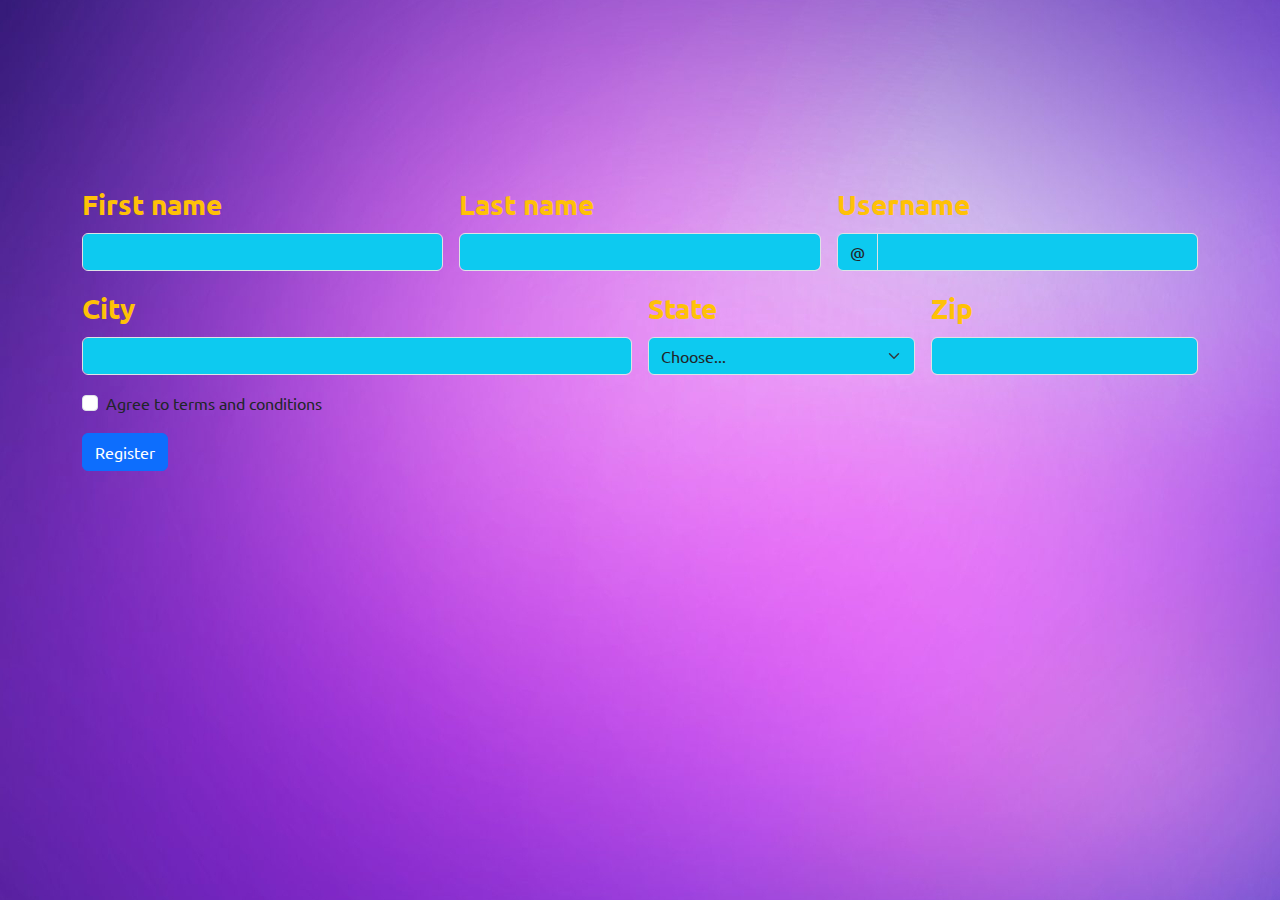
==== Form/index.html @ 388a3090 "first commit" ====
<!DOCTYPE html>
<html lang="en">
<head>
    <meta charset="UTF-8">
    <meta name="viewport" content="width=device-width, initial-scale=1.0">
    <title>Document</title>
    <!-- FONT LINK  -->
    <link rel="preconnect" href="https://fonts.googleapis.com">
    <link rel="preconnect" href="https://fonts.gstatic.com" crossorigin>
    <link href="https://fonts.googleapis.com/css2?family=Jost:ital,wght@0,100..900;1,100..900&family=Ubuntu:ital,wght@0,300;0,400;0,500;0,700;1,300;1,400;1,500;1,700&display=swap" rel="stylesheet">
    <!-- ICONS LINK  -->
    <link rel="stylesheet" href="https://cdnjs.cloudflare.com/ajax/libs/font-awesome/6.6.0/css/all.min.css" integrity="sha512-Kc323vGBEqzTmouAECnVceyQqyqdsSiqLQISBL29aUW4U/M7pSPA/gEUZQqv1cwx4OnYxTxve5UMg5GT6L4JJg==" crossorigin="anonymous" referrerpolicy="no-referrer"/>
    <!-- BOOTSTRAP LINK  -->
    <link href="https://cdn.jsdelivr.net/npm/bootstrap@5.3.3/dist/css/bootstrap.min.css" rel="stylesheet" integrity="sha384-QWTKZyjpPEjISv5WaRU9OFeRpok6YctnYmDr5pNlyT2bRjXh0JMhjY6hW+ALEwIH" crossorigin="anonymous">
    <!-- CUSTOME CSS LINK  -->
    <link rel="stylesheet" href="./css/style.css">
    <!-- MEDIA QUERIES CSS LINK -->
    <link rel="stylesheet" href="./css/media/media.css">
</head>
<body>
    
    <div class="container">
        <form class="row g-3">
            <div class="col-md-4">
              <label for="validationDefault01" class="form-label fs-3 text-warning fw-bold">First name</label>
              <input type="text" class="form-control bg-info" id="validationDefault01" required>
            </div>
            <div class="col-md-4">
              <label for="validationDefault02" class="form-label fs-3 text-warning fw-bold">Last name</label>
              <input type="text" class="form-control bg-info" id="validationDefault02" required>
            </div>
            <div class="col-md-4">
              <label for="validationDefaultUsername" class="form-label fs-3 text-warning fw-bold">Username</label>
              <div class="input-group">
                <span class="input-group-text bg-info" id="inputGroupPrepend2">@</span>
                <input type="text" class="form-control bg-info" id="validationDefaultUsername" aria-describedby="inputGroupPrepend2" required>
              </div>
            </div>
            <div class="col-md-6">
              <label for="validationDefault03" class="form-label fs-3 text-warning fw-bold">City</label>
              <input type="text" class="form-control bg-info" id="validationDefault03" required>
            </div>
            <div class="col-md-3">
              <label for="validationDefault04" class="form-label fs-3 text-warning fw-bold">State</label>
              <select class="form-select bg-info    " id="validationDefault04" required>
                <option selected disabled value="">Choose...</option>
                <option>1</option>
                <option>2</option>
                <option>3</option>
              </select>
            </div>
            <div class="col-md-3">
              <label for="validationDefault05" class="form-label fs-3 text-warning fw-bold">Zip</label>
              <input type="text" class="form-control bg-info" id="validationDefault05" required>
            </div>
            <div class="col-12">
              <div class="form-check">
                <input class="form-check-input" type="checkbox" value="" id="invalidCheck2" required>
                <label class="form-check-label" for="invalidCheck2">
                  Agree to terms and conditions
                </label>
              </div>
            </div>
            <div class="col-12">
              <button class="btn btn-primary" type="register">Register</button>
            </div>
          </form>
    </div>




    <script src="https://cdn.jsdelivr.net/npm/bootstrap@5.3.3/dist/js/bootstrap.bundle.min.js" integrity="sha384-YvpcrYf0tY3lHB60NNkmXc5s9fDVZLESaAA55NDzOxhy9GkcIdslK1eN7N6jIeHz" crossorigin="anonymous"></script>
</body>
</html>
---- Form/css/style.css ----
*{
    margin: 0;
    padding: 0;
    box-sizing: border-box;
}
body{
    background: url('../assets/images/background.jpg');
    font-family: "Ubuntu", sans-serif;
}
.row{
    margin-top: 15%;
}
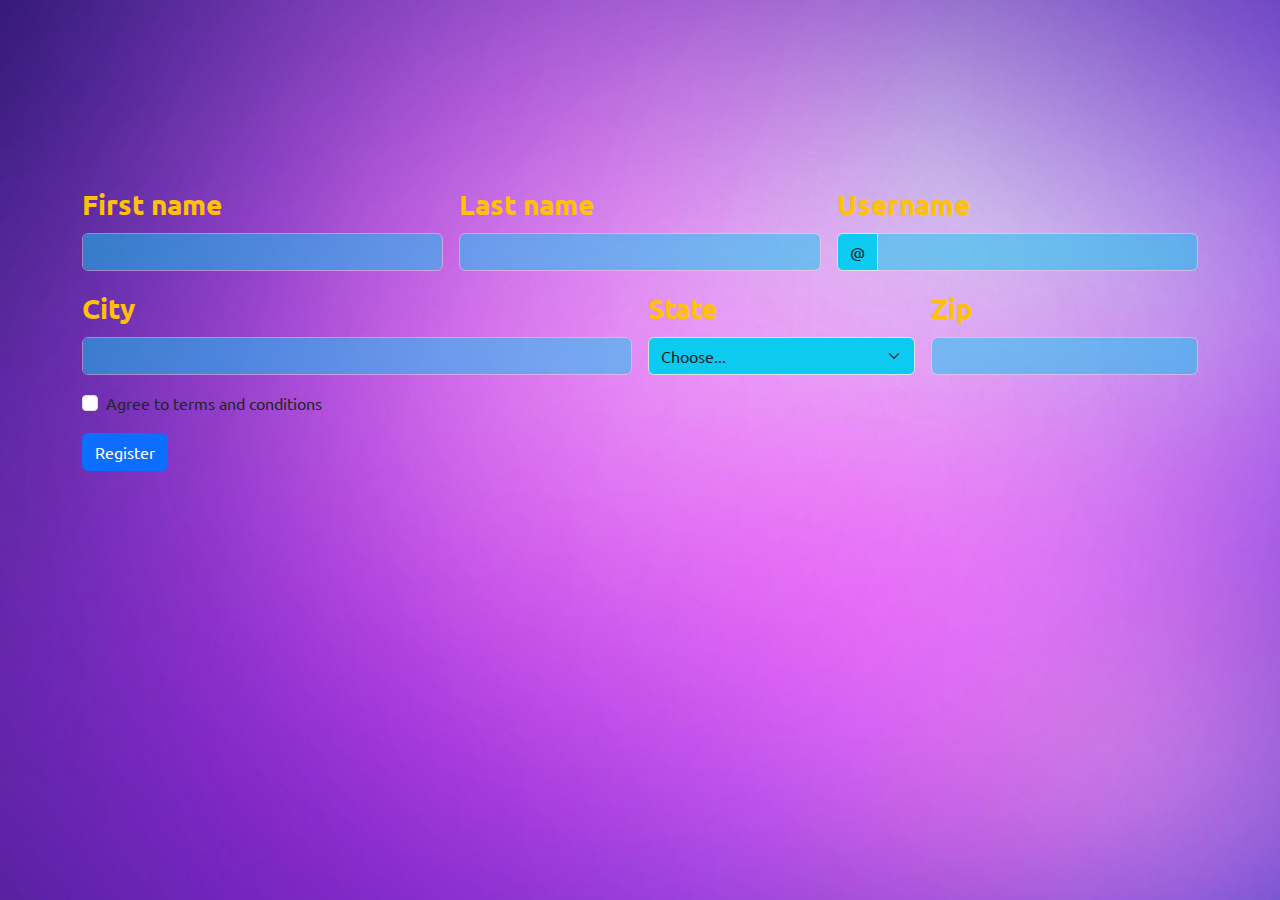
==== commit 3f526ccb: "update" ====
--- a/Form/index.html
+++ b/Form/index.html
@@ -23,22 +23,22 @@
         <form class="row g-3">
             <div class="col-md-4">
               <label for="validationDefault01" class="form-label fs-3 text-warning fw-bold">First name</label>
-              <input type="text" class="form-control bg-info" id="validationDefault01" required>
+              <input type="text" class="form-control bg-info opacity-50" id="validationDefault01" required>
             </div>
             <div class="col-md-4">
               <label for="validationDefault02" class="form-label fs-3 text-warning fw-bold">Last name</label>
-              <input type="text" class="form-control bg-info" id="validationDefault02" required>
+              <input type="text" class="form-control bg-info opacity-50" id="validationDefault02" required>
             </div>
             <div class="col-md-4">
               <label for="validationDefaultUsername" class="form-label fs-3 text-warning fw-bold">Username</label>
               <div class="input-group">
                 <span class="input-group-text bg-info" id="inputGroupPrepend2">@</span>
-                <input type="text" class="form-control bg-info" id="validationDefaultUsername" aria-describedby="inputGroupPrepend2" required>
+                <input type="text" class="form-control bg-info opacity-50" id="validationDefaultUsername" aria-describedby="inputGroupPrepend2" required>
               </div>
             </div>
             <div class="col-md-6">
               <label for="validationDefault03" class="form-label fs-3 text-warning fw-bold">City</label>
-              <input type="text" class="form-control bg-info" id="validationDefault03" required>
+              <input type="text" class="form-control bg-info opacity-50" id="validationDefault03" required>
             </div>
             <div class="col-md-3">
               <label for="validationDefault04" class="form-label fs-3 text-warning fw-bold">State</label>
@@ -51,7 +51,7 @@
             </div>
             <div class="col-md-3">
               <label for="validationDefault05" class="form-label fs-3 text-warning fw-bold">Zip</label>
-              <input type="text" class="form-control bg-info" id="validationDefault05" required>
+              <input type="text" class="form-control bg-info opacity-50" id="validationDefault05" required>
             </div>
             <div class="col-12">
               <div class="form-check">
